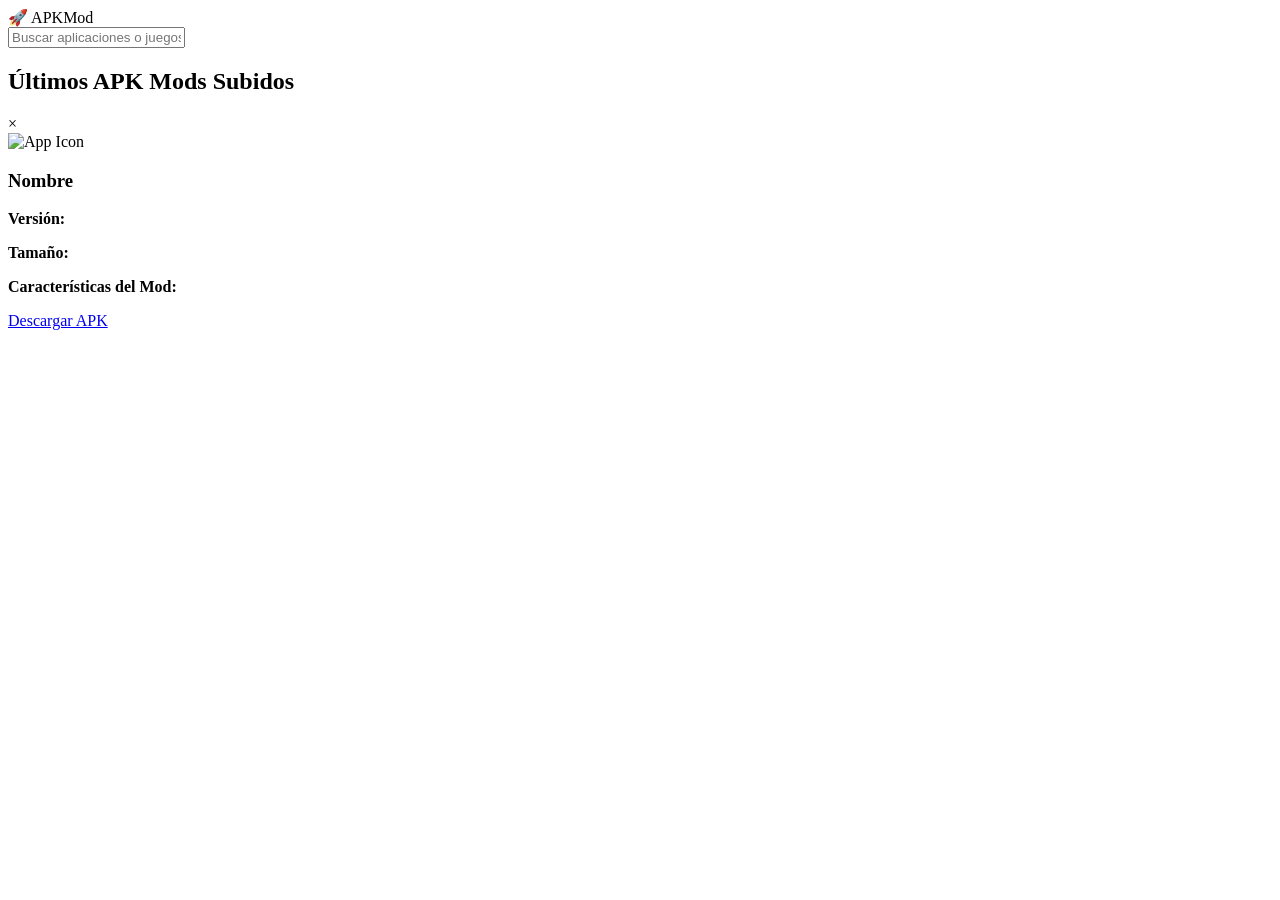
==== index.html @ 187aa83b "Add initial HTML structure for APKMod Community" ====
<!DOCTYPE html>
<html lang="es">
<head>
    <meta charset="UTF-8">
    <meta name="viewport" content="width=device-width, initial-scale=1.0">
    <title>APKMod Community</title>
    <link rel="stylesheet" href="style.css">
</head>
<body>

    <!-- Barra de Navegación -->
    <header class="navbar">
        <div class="logo">🚀 APK<span>Mod</span></div>
        <div class="search-box">
            <input type="text" id="search-input" placeholder="Buscar aplicaciones o juegos...">
        </div>
    </header>

    <!-- Contenedor Principal -->
    <main class="container">
        <h2>Últimos APK Mods Subidos</h2>
        <div id="grid-apps" class="grid-apps">
            <!-- Las aplicaciones se cargarán aquí dinámicamente con JS -->
        </div>
    </main>

    <!-- Ventana Emergente de Descarga (Modal) -->
    <div id="download-modal" class="modal">
        <div class="modal-content">
            <span class="close-btn" id="close-modal">&times;</span>
            <div class="modal-body">
                <img id="modal-img" src="" alt="App Icon">
                <h3 id="modal-title">Nombre</h3>
                <p><strong>Versión:</strong> <span id="modal-version"></span></p>
                <p><strong>Tamaño:</strong> <span id="modal-size"></span></p>
                <p><strong>Características del Mod:</strong></p>
                <p id="modal-mod-info" class="mod-features"></p>
                <a id="modal-link" href="#" target="_blank" class="download-btn">Descargar APK</a>
            </div>
        </div>
    </div>

    <script src="script.js"></script>
</body>
</html>
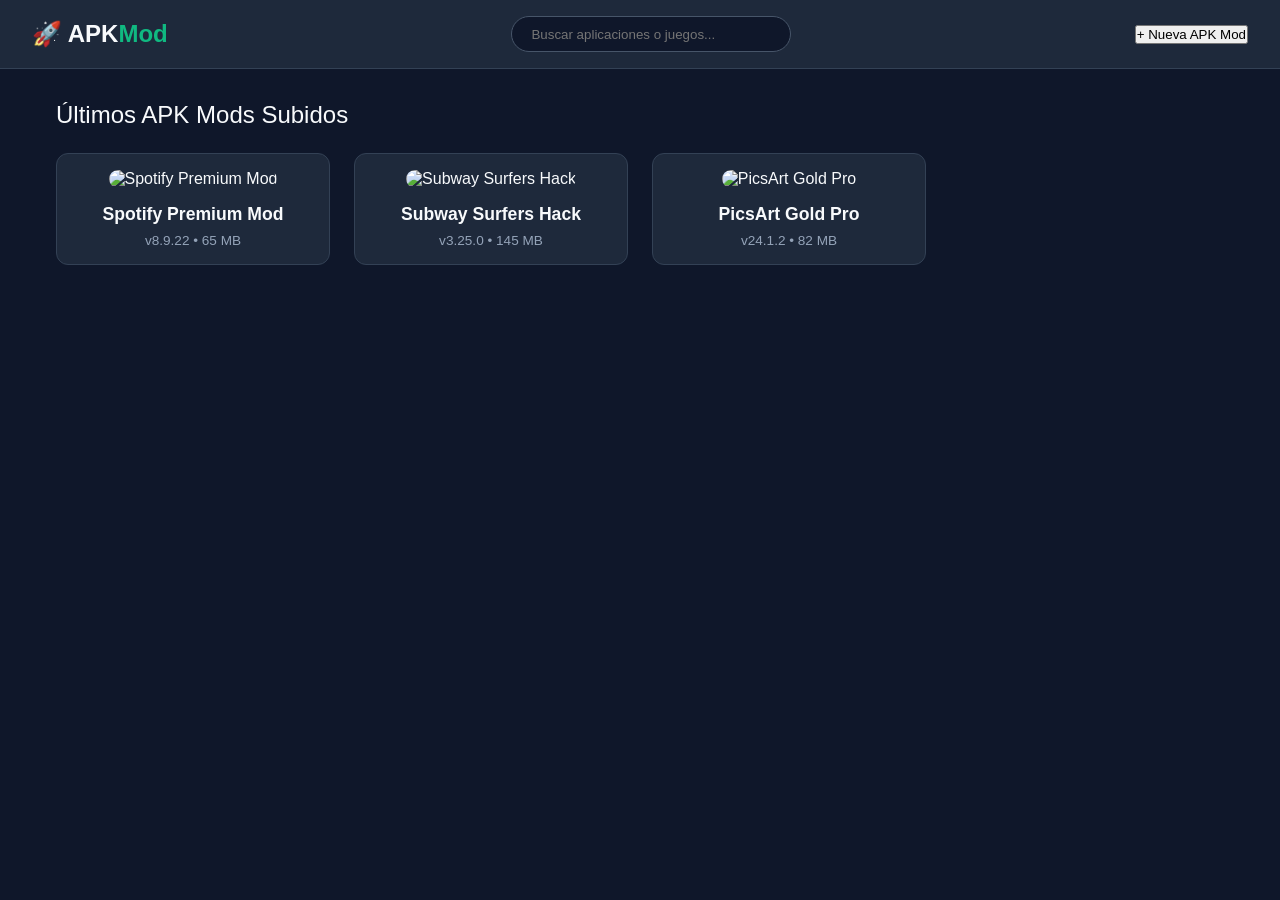
==== commit 03ef03f1: "Add initial HTML structure for APKMod Community" ====
--- a/index.html
+++ b/index.html
@@ -14,6 +14,7 @@
         <div class="search-box">
             <input type="text" id="search-input" placeholder="Buscar aplicaciones o juegos...">
         </div>
+        <button id="open-upload-btn" class="upload-trigger-btn">+ Nueva APK Mod</button>
     </header>
 
     <!-- Contenedor Principal -->
@@ -40,6 +41,41 @@
         </div>
     </div>
 
+    <!-- Ventana Emergente para Subir APK (Nuevo Formulario) -->
+    <div id="upload-modal" class="modal">
+        <div class="modal-content">
+            <span class="close-btn" id="close-upload">&times;</span>
+            <h3>Subir Nueva APK Mod</h3>
+            <form id="upload-form" class="upload-form">
+                <div class="form-group">
+                    <label for="app-name">Nombre de la App / Juego:</label>
+                    <input type="text" id="app-name" required placeholder="Ej: Geometry Dash Mod">
+                </div>
+                <div class="form-group">
+                    <label for="app-version">Versión:</label>
+                    <input type="text" id="app-version" required placeholder="Ej: v2.2.11">
+                </div>
+                <div class="form-group">
+                    <label for="app-size">Tamaño del archivo:</label>
+                    <input type="text" id="app-size" required placeholder="Ej: 85 MB">
+                </div>
+                <div class="form-group">
+                    <label for="app-image">Enlace de la Imagen (URL del Icono):</label>
+                    <input type="url" id="app-image" required placeholder="https://enlace.com">
+                </div>
+                <div class="form-group">
+                    <label for="app-features">Características del Mod:</label>
+                    <textarea id="app-features" required placeholder="Ej: Dinero ilimitado, todos los niveles..."></textarea>
+                </div>
+                <div class="form-group">
+                    <label for="app-link">Enlace de Descarga (Mediafire, Mega...):</label>
+                    <input type="url" id="app-link" required placeholder="https://mediafire.com">
+                </div>
+                <button type="submit" class="download-btn">Publicar APK Mod</button>
+            </form>
+        </div>
+    </div>
+
     <script src="script.js"></script>
 </body>
 </html>
--- a/style.css
+++ b/style.css
@@ -0,0 +1,172 @@
+:root {
+    --bg-color: #0f172a;
+    --card-bg: #1e293b;
+    --text-color: #f8fafc;
+    --accent-color: #10b981;
+    --accent-hover: #059669;
+}
+
+* {
+    margin: 0;
+    padding: 0;
+    box-sizing: border-box;
+    font-family: 'Segoe UI', Tahoma, Geneva, Verdana, sans-serif;
+}
+
+body {
+    background-color: var(--bg-color);
+    color: var(--text-color);
+}
+
+/* Navbar */
+.navbar {
+    display: flex;
+    justify-content: space-between;
+    align-items: center;
+    padding: 1rem 2rem;
+    background-color: var(--card-bg);
+    border-bottom: 1px solid #334155;
+}
+
+.logo {
+    font-size: 1.5rem;
+    font-weight: bold;
+}
+
+.logo span {
+    color: var(--accent-color);
+}
+
+.search-box input {
+    padding: 0.6rem 1.2rem;
+    border-radius: 20px;
+    border: 1px solid #475569;
+    background-color: var(--bg-color);
+    color: white;
+    width: 280px;
+    outline: none;
+}
+
+/* Contenedor Principal */
+.container {
+    max-width: 1200px;
+    margin: 2rem auto;
+    padding: 0 1rem;
+}
+
+h2 {
+    margin-bottom: 1.5rem;
+    font-weight: 500;
+}
+
+/* Grid de Apps */
+.grid-apps {
+    display: grid;
+    grid-template-columns: repeat(auto-fill, minmax(220px, 1fr));
+    gap: 1.5rem;
+}
+
+/* Tarjeta de Aplicación */
+.app-card {
+    background-color: var(--card-bg);
+    border-radius: 12px;
+    padding: 1rem;
+    text-align: center;
+    cursor: pointer;
+    transition: transform 0.2s, box-shadow 0.2s;
+    border: 1px solid #334155;
+}
+
+.app-card:hover {
+    transform: translateY(-5px);
+    box-shadow: 0 10px 20px rgba(0, 0, 0, 0.3);
+}
+
+.app-card img {
+    width: 80px;
+    height: 80px;
+    border-radius: 16px;
+    object-fit: cover;
+    margin-bottom: 1rem;
+}
+
+.app-card h3 {
+    font-size: 1.1rem;
+    margin-bottom: 0.5rem;
+    white-space: nowrap;
+    overflow: hidden;
+    text-overflow: ellipsis;
+}
+
+.app-card p {
+    color: #94a3b8;
+    font-size: 0.85rem;
+}
+
+/* Ventana Modal */
+.modal {
+    display: none; 
+    position: fixed;
+    top: 0; left: 0; width: 100%; height: 100%;
+    background-color: rgba(0, 0, 0, 0.7);
+    justify-content: center;
+    align-items: center;
+    z-index: 1000;
+}
+
+.modal-content {
+    background-color: var(--card-bg);
+    padding: 2rem;
+    border-radius: 16px;
+    width: 90%;
+    max-width: 450px;
+    position: relative;
+    text-align: center;
+    border: 1px solid #475569;
+}
+
+.close-btn {
+    position: absolute;
+    top: 10px; right: 15px;
+    font-size: 1.8rem;
+    cursor: pointer;
+    color: #94a3b8;
+}
+
+.modal-body img {
+    width: 90px;
+    height: 90px;
+    border-radius: 20px;
+    margin-bottom: 1rem;
+}
+
+.modal-body p {
+    margin: 0.5rem 0;
+}
+
+.mod-features {
+    background-color: #0f172a;
+    padding: 0.8rem;
+    border-radius: 8px;
+    color: #a7f3d0;
+    font-size: 0.9rem;
+    border-left: 4px solid var(--accent-color);
+    text-align: left;
+}
+
+.download-btn {
+    display: inline-block;
+    margin-top: 1.5rem;
+    background-color: var(--accent-color);
+    color: white;
+    padding: 0.7rem 2rem;
+    border-radius: 25px;
+    text-decoration: none;
+    font-weight: bold;
+    width: 100%;
+    transition: background-color 0.2s;
+}
+
+.download-btn:hover {
+    background-color: var(--accent-hover);
+}
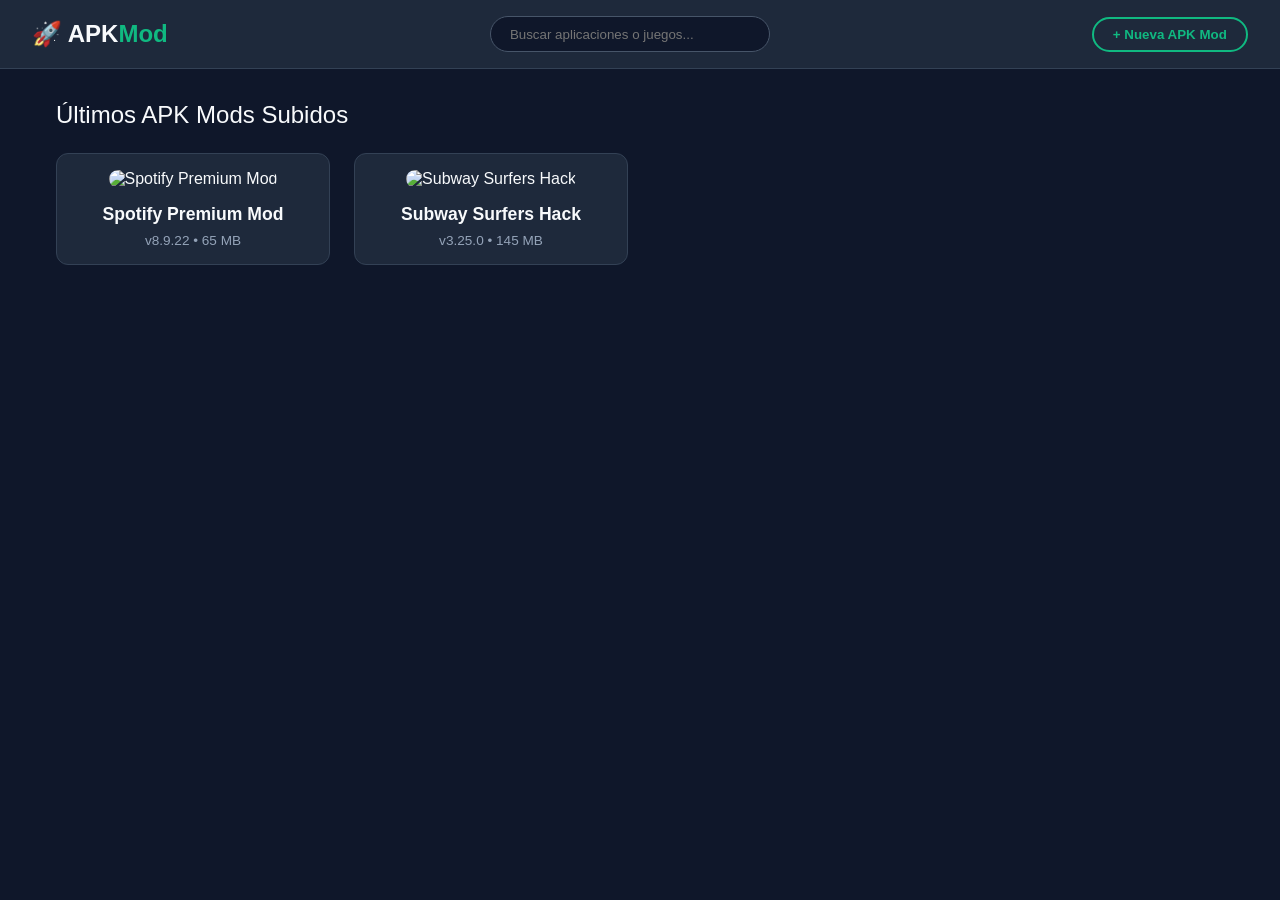
==== commit 09b756f9: "Add initial HTML structure for APKMod Community" ====
--- a/index.html
+++ b/index.html
@@ -25,23 +25,36 @@
         </div>
     </main>
 
-    <!-- Ventana Emergente de Descarga (Modal) -->
+    <!-- Ventana Emergente de Descarga (Modal con Anuncios) -->
     <div id="download-modal" class="modal">
         <div class="modal-content">
             <span class="close-btn" id="close-modal">&times;</span>
             <div class="modal-body">
+                
+                <!-- ANUNCIO SUPERIOR -->
+                <div class="anuncio-box">AD - ¡Descarga nuestro optimizador de Android gratis aquí!</div>
+
                 <img id="modal-img" src="" alt="App Icon">
                 <h3 id="modal-title">Nombre</h3>
                 <p><strong>Versión:</strong> <span id="modal-version"></span></p>
                 <p><strong>Tamaño:</strong> <span id="modal-size"></span></p>
+                
+                <!-- ANUNCIO CENTRAL -->
+                <div class="anuncio-box banner-llamativo">⚠️ AD: Tu teléfono puede estar lento. Haz clic aquí para limpiar.</div>
+
                 <p><strong>Características del Mod:</strong></p>
                 <p id="modal-mod-info" class="mod-features"></p>
-                <a id="modal-link" href="#" target="_blank" class="download-btn">Descargar APK</a>
+                
+                <!-- ANUNCIO INFERIOR (Cerca al botón) -->
+                <div class="anuncio-box">AD - Juegos de estrategia online gratis. Juega Ya.</div>
+
+                <!-- Botón de descarga con contador -->
+                <button id="modal-download-action" class="download-btn btn-bloqueado">Espera 10 segundos...</button>
             </div>
         </div>
     </div>
 
-    <!-- Ventana Emergente para Subir APK (Nuevo Formulario) -->
+    <!-- Ventana Emergente para Subir APK -->
     <div id="upload-modal" class="modal">
         <div class="modal-content">
             <span class="close-btn" id="close-upload">&times;</span>
@@ -60,15 +73,15 @@
                     <input type="text" id="app-size" required placeholder="Ej: 85 MB">
                 </div>
                 <div class="form-group">
-                    <label for="app-image">Enlace de la Imagen (URL del Icono):</label>
-                    <input type="url" id="app-image" required placeholder="https://enlace.com">
+                    <label for="app-image">Imagen del Logo (Subir archivo):</label>
+                    <input type="file" id="app-image" accept="image/*" required>
                 </div>
                 <div class="form-group">
                     <label for="app-features">Características del Mod:</label>
                     <textarea id="app-features" required placeholder="Ej: Dinero ilimitado, todos los niveles..."></textarea>
                 </div>
                 <div class="form-group">
-                    <label for="app-link">Enlace de Descarga (Mediafire, Mega...):</label>
+                    <label for="app-link">Enlace de Descarga original:</label>
                     <input type="url" id="app-link" required placeholder="https://mediafire.com">
                 </div>
                 <button type="submit" class="download-btn">Publicar APK Mod</button>
--- a/style.css
+++ b/style.css
@@ -26,6 +26,7 @@
     padding: 1rem 2rem;
     background-color: var(--card-bg);
     border-bottom: 1px solid #334155;
+    gap: 1rem;
 }
 
 .logo {
@@ -45,6 +46,23 @@
     color: white;
     width: 280px;
     outline: none;
+}
+
+/* Botón de la barra para abrir subidas */
+.upload-trigger-btn {
+    background-color: transparent;
+    color: var(--accent-color);
+    border: 2px solid var(--accent-color);
+    padding: 0.5rem 1.2rem;
+    border-radius: 20px;
+    cursor: pointer;
+    font-weight: bold;
+    transition: all 0.2s ease;
+}
+
+.upload-trigger-btn:hover {
+    background-color: var(--accent-color);
+    color: white;
 }
 
 /* Contenedor Principal */
@@ -121,7 +139,8 @@
     width: 90%;
     max-width: 450px;
     position: relative;
-    text-align: center;
+    max-height: 90vh;
+    overflow-y: auto;
     border: 1px solid #475569;
 }
 
@@ -154,9 +173,41 @@
     text-align: left;
 }
 
+/* Estilos del Formulario de Subida */
+.upload-form {
+    margin-top: 1.5rem;
+    text-align: left;
+}
+
+.form-group {
+    margin-bottom: 1rem;
+}
+
+.form-group label {
+    display: block;
+    font-size: 0.85rem;
+    color: #94a3b8;
+    margin-bottom: 0.3rem;
+}
+
+.form-group input, .form-group textarea {
+    width: 100%;
+    padding: 0.6rem;
+    background-color: #0f172a;
+    border: 1px solid #475569;
+    border-radius: 8px;
+    color: white;
+    outline: none;
+}
+
+.form-group textarea {
+    resize: vertical;
+    height: 70px;
+}
+
 .download-btn {
     display: inline-block;
-    margin-top: 1.5rem;
+    margin-top: 1rem;
     background-color: var(--accent-color);
     color: white;
     padding: 0.7rem 2rem;
@@ -164,6 +215,9 @@
     text-decoration: none;
     font-weight: bold;
     width: 100%;
+    border: none;
+    cursor: pointer;
+    text-align: center;
     transition: background-color 0.2s;
 }
 
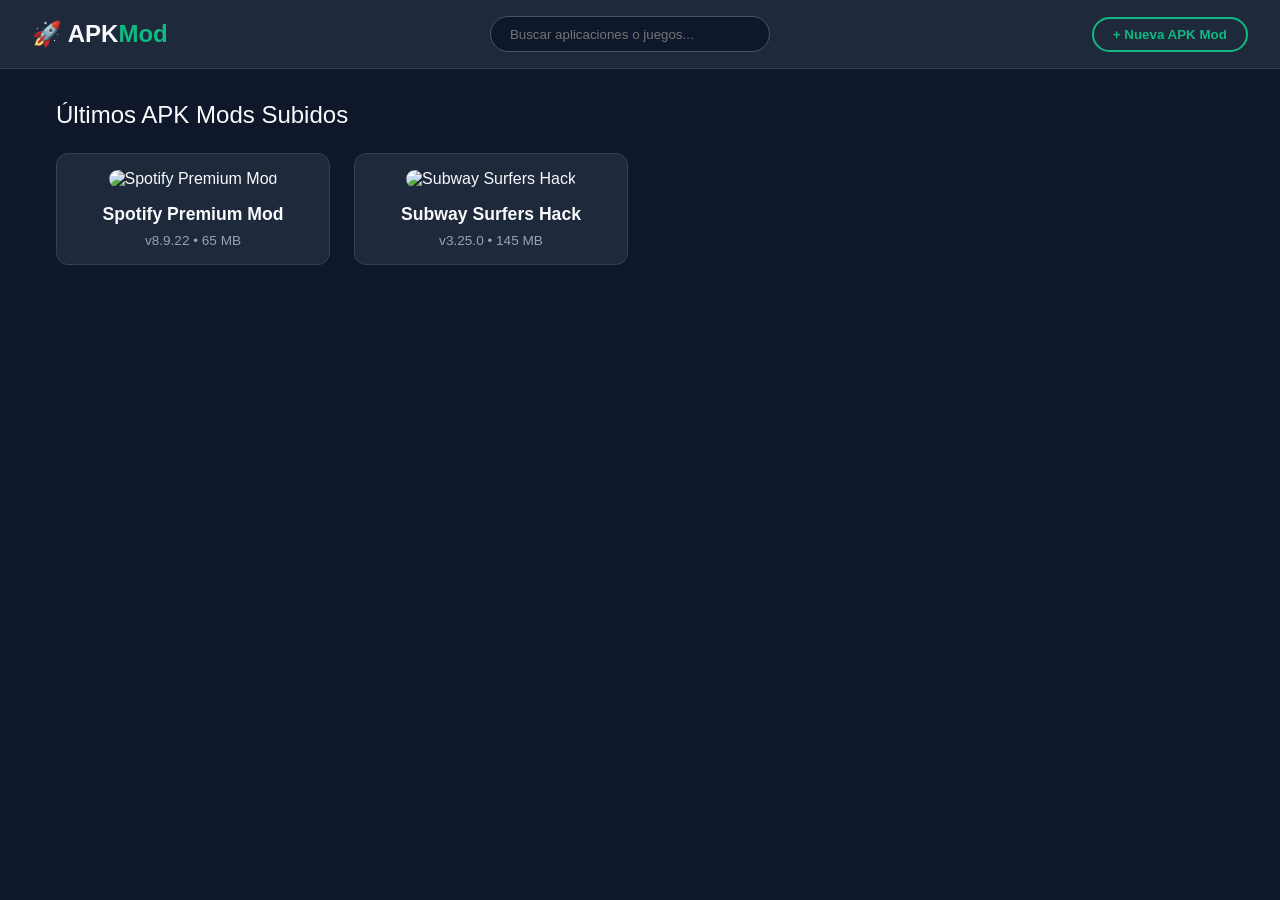
==== commit a18fb5bf: "Add files via upload" ====
--- a/index.html
+++ b/index.html
@@ -1,94 +1,95 @@
 <!DOCTYPE html>
 <html lang="es">
 <head>
-    <meta charset="UTF-8">
-    <meta name="viewport" content="width=device-width, initial-scale=1.0">
-    <title>APKMod Community</title>
-    <link rel="stylesheet" href="style.css">
+  <meta charset="UTF-8">
+  <meta name="viewport" content="width=device-width, initial-scale=1.0">
+  <title>APKMod Community</title>
+
+  <!-- PWA -->
+  <link rel="manifest" href="/new/manifest.json" />
+  <meta name="theme-color" content="#4CAF50" />
+  <meta name="mobile-web-app-capable" content="yes" />
+  <meta name="apple-mobile-web-app-capable" content="yes" />
+  <meta name="apple-mobile-web-app-status-bar-style" content="default" />
+
+  <link rel="stylesheet" href="style.css">
 </head>
 <body>
 
-    <!-- Barra de Navegación -->
-    <header class="navbar">
-        <div class="logo">🚀 APK<span>Mod</span></div>
-        <div class="search-box">
-            <input type="text" id="search-input" placeholder="Buscar aplicaciones o juegos...">
+  <!-- Barra de Navegación -->
+  <header class="navbar">
+    <div class="logo">🚀 APK<span>Mod</span></div>
+    <div class="search-box">
+      <input type="text" id="search-input" placeholder="Buscar aplicaciones o juegos...">
+    </div>
+    <button id="open-upload-btn" class="upload-trigger-btn">+ Nueva APK Mod</button>
+  </header>
+
+  <!-- Contenedor Principal -->
+  <main class="container">
+    <h2>Últimos APK Mods Subidos</h2>
+    <div id="grid-apps" class="grid-apps">
+      <!-- Las aplicaciones se cargan dinámicamente con script.js -->
+    </div>
+  </main>
+
+  <!-- Modal Descarga -->
+  <div id="download-modal" class="modal">
+    <div class="modal-content">
+      <span class="close-btn" id="close-modal">&times;</span>
+      <div class="modal-body">
+        <img id="modal-img" src="" alt="App Icon">
+        <h3 id="modal-title">Nombre</h3>
+        <p><strong>Versión:</strong> <span id="modal-version"></span></p>
+        <p><strong>Tamaño:</strong> <span id="modal-size"></span></p>
+        <p><strong>Características del Mod:</strong></p>
+        <p id="modal-mod-info" class="mod-features"></p>
+        <button id="modal-download-action" class="download-btn">⬇️ Descargar APK Mod</button>
+      </div>
+    </div>
+  </div>
+
+  <!-- Modal Subir APK -->
+  <div id="upload-modal" class="modal">
+    <div class="modal-content">
+      <span class="close-btn" id="close-upload">&times;</span>
+      <h3>Subir Nueva APK Mod</h3>
+      <form id="upload-form" class="upload-form">
+        <div class="form-group">
+          <label for="app-name">Nombre de la App / Juego:</label>
+          <input type="text" id="app-name" required placeholder="Ej: Geometry Dash Mod">
         </div>
-        <button id="open-upload-btn" class="upload-trigger-btn">+ Nueva APK Mod</button>
-    </header>
+        <div class="form-group">
+          <label for="app-version">Versión:</label>
+          <input type="text" id="app-version" required placeholder="Ej: v2.2.11">
+        </div>
+        <div class="form-group">
+          <label for="app-size">Tamaño del archivo:</label>
+          <input type="text" id="app-size" required placeholder="Ej: 85 MB">
+        </div>
+        <div class="form-group">
+          <label>Logo de la Aplicación:</label>
+          <label for="app-image" class="custom-file-upload">📂 Seleccionar Imagen</label>
+          <input type="file" id="app-image" accept="image/*" required style="display:none;">
+          <span id="file-name" class="file-name-text">Ningún archivo seleccionado</span>
+        </div>
+        <div class="form-group">
+          <label for="app-features">Características del Mod:</label>
+          <textarea id="app-features" required placeholder="Ej: Dinero ilimitado, todos los niveles..."></textarea>
+        </div>
+        <div class="form-group">
+          <label for="app-link">Enlace de Descarga:</label>
+          <input type="url" id="app-link" required placeholder="https://mediafire.com">
+        </div>
+        <button type="submit" class="download-btn">Publicar APK Mod</button>
+      </form>
+    </div>
+  </div>
 
-    <!-- Contenedor Principal -->
-    <main class="container">
-        <h2>Últimos APK Mods Subidos</h2>
-        <div id="grid-apps" class="grid-apps">
-            <!-- Las aplicaciones se cargarán aquí dinámicamente con JS -->
-        </div>
-    </main>
+  <!-- Scripts (orden importante) -->
+  <script src="script.js"></script>
+  <script src="/new/pwa-helper.js"></script>
+  <script src="/new/trash.js"></script>
 
-    <!-- Ventana Emergente de Descarga (Modal con Anuncios) -->
-    <div id="download-modal" class="modal">
-        <div class="modal-content">
-            <span class="close-btn" id="close-modal">&times;</span>
-            <div class="modal-body">
-                
-                <!-- ANUNCIO SUPERIOR -->
-                <div class="anuncio-box">AD - ¡Descarga nuestro optimizador de Android gratis aquí!</div>
-
-                <img id="modal-img" src="" alt="App Icon">
-                <h3 id="modal-title">Nombre</h3>
-                <p><strong>Versión:</strong> <span id="modal-version"></span></p>
-                <p><strong>Tamaño:</strong> <span id="modal-size"></span></p>
-                
-                <!-- ANUNCIO CENTRAL -->
-                <div class="anuncio-box banner-llamativo">⚠️ AD: Tu teléfono puede estar lento. Haz clic aquí para limpiar.</div>
-
-                <p><strong>Características del Mod:</strong></p>
-                <p id="modal-mod-info" class="mod-features"></p>
-                
-                <!-- ANUNCIO INFERIOR (Cerca al botón) -->
-                <div class="anuncio-box">AD - Juegos de estrategia online gratis. Juega Ya.</div>
-
-                <!-- Botón de descarga con contador -->
-                <button id="modal-download-action" class="download-btn btn-bloqueado">Espera 10 segundos...</button>
-            </div>
-        </div>
-    </div>
-
-    <!-- Ventana Emergente para Subir APK -->
-    <div id="upload-modal" class="modal">
-        <div class="modal-content">
-            <span class="close-btn" id="close-upload">&times;</span>
-            <h3>Subir Nueva APK Mod</h3>
-            <form id="upload-form" class="upload-form">
-                <div class="form-group">
-                    <label for="app-name">Nombre de la App / Juego:</label>
-                    <input type="text" id="app-name" required placeholder="Ej: Geometry Dash Mod">
-                </div>
-                <div class="form-group">
-                    <label for="app-version">Versión:</label>
-                    <input type="text" id="app-version" required placeholder="Ej: v2.2.11">
-                </div>
-                <div class="form-group">
-                    <label for="app-size">Tamaño del archivo:</label>
-                    <input type="text" id="app-size" required placeholder="Ej: 85 MB">
-                </div>
-                <div class="form-group">
-                    <label for="app-image">Imagen del Logo (Subir archivo):</label>
-                    <input type="file" id="app-image" accept="image/*" required>
-                </div>
-                <div class="form-group">
-                    <label for="app-features">Características del Mod:</label>
-                    <textarea id="app-features" required placeholder="Ej: Dinero ilimitado, todos los niveles..."></textarea>
-                </div>
-                <div class="form-group">
-                    <label for="app-link">Enlace de Descarga original:</label>
-                    <input type="url" id="app-link" required placeholder="https://mediafire.com">
-                </div>
-                <button type="submit" class="download-btn">Publicar APK Mod</button>
-            </form>
-        </div>
-    </div>
-
-    <script src="script.js"></script>
 </body>
 </html>
--- a/style.css
+++ b/style.css
@@ -18,7 +18,6 @@
     color: var(--text-color);
 }
 
-/* Navbar */
 .navbar {
     display: flex;
     justify-content: space-between;
@@ -48,7 +47,6 @@
     outline: none;
 }
 
-/* Botón de la barra para abrir subidas */
 .upload-trigger-btn {
     background-color: transparent;
     color: var(--accent-color);
@@ -65,7 +63,6 @@
     color: white;
 }
 
-/* Contenedor Principal */
 .container {
     max-width: 1200px;
     margin: 2rem auto;
@@ -77,14 +74,12 @@
     font-weight: 500;
 }
 
-/* Grid de Apps */
 .grid-apps {
     display: grid;
     grid-template-columns: repeat(auto-fill, minmax(220px, 1fr));
     gap: 1.5rem;
 }
 
-/* Tarjeta de Aplicación */
 .app-card {
     background-color: var(--card-bg);
     border-radius: 12px;
@@ -121,7 +116,6 @@
     font-size: 0.85rem;
 }
 
-/* Ventana Modal */
 .modal {
     display: none; 
     position: fixed;
@@ -171,38 +165,34 @@
     font-size: 0.9rem;
     border-left: 4px solid var(--accent-color);
     text-align: left;
-}
-
-/* Estilos del Formulario de Subida */
-.upload-form {
-    margin-top: 1.5rem;
-    text-align: left;
-}
-
-.form-group {
-    margin-bottom: 1rem;
-}
-
-.form-group label {
-    display: block;
+    margin-bottom: 1.5rem;
+}
+
+/* Botón estilizado para seleccionar archivo */
+.custom-file-upload {
+    display: inline-block;
+    padding: 0.6rem 1.2rem;
+    background-color: #334155;
+    color: white;
+    border-radius: 8px;
+    cursor: pointer;
+    font-weight: 500;
+    font-size: 0.9rem;
+    border: 1px solid #475569;
+    transition: background-color 0.2s;
+    margin-top: 0.3rem;
+}
+
+.custom-file-upload:hover {
+    background-color: #475569;
+}
+
+.file-name-text {
+    display: inline-block;
     font-size: 0.85rem;
     color: #94a3b8;
-    margin-bottom: 0.3rem;
-}
-
-.form-group input, .form-group textarea {
-    width: 100%;
-    padding: 0.6rem;
-    background-color: #0f172a;
-    border: 1px solid #475569;
-    border-radius: 8px;
-    color: white;
-    outline: none;
-}
-
-.form-group textarea {
-    resize: vertical;
-    height: 70px;
+    margin-left: 0.5rem;
+    vertical-align: middle;
 }
 
 .download-btn {
@@ -224,3 +214,34 @@
 .download-btn:hover {
     background-color: var(--accent-hover);
 }
+
+.upload-form {
+    margin-top: 1.5rem;
+    text-align: left;
+}
+
+.form-group {
+    margin-bottom: 1rem;
+}
+
+.form-group label {
+    display: block;
+    font-size: 0.85rem;
+    color: #94a3b8;
+    margin-bottom: 0.3rem;
+}
+
+.form-group input, .form-group textarea {
+    width: 100%;
+    padding: 0.6rem;
+    background-color: #0f172a;
+    border: 1px solid #475569;
+    border-radius: 8px;
+    color: white;
+    outline: none;
+}
+
+.form-group textarea {
+    resize: vertical;
+    height: 70px;
+}
